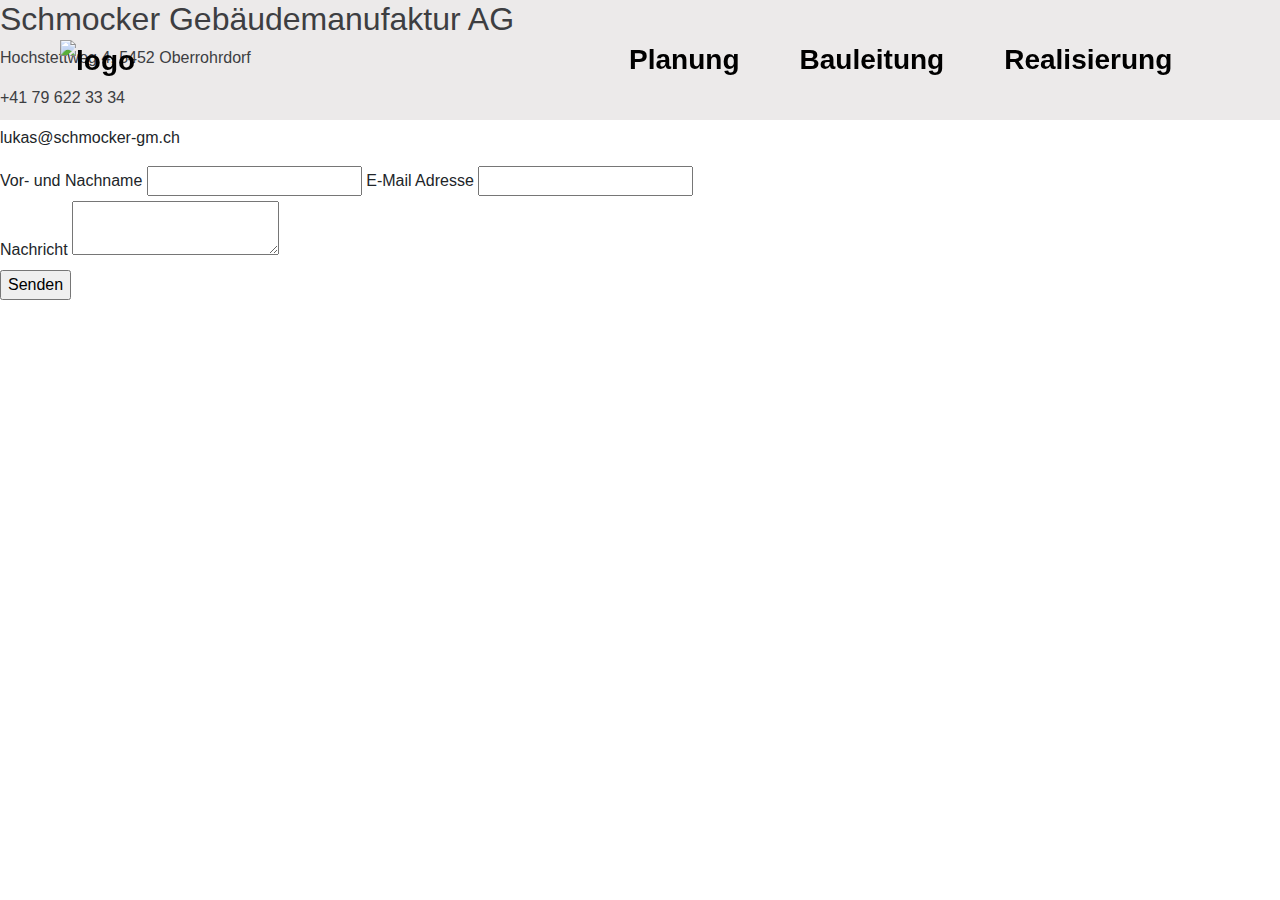
==== src/kontakt.html @ 1a9e1417 "commit" ====
<!DOCTYPE html>
<html lang="en">
    <head>
        <meta charset="UTF-8">
        <meta name="viewport" content="width=device-width, initial-scale=1.0">
        <meta http-equiv="X-UA-Compatible" content="ie=edge">
        <title>Kontakt</title>
        <link rel="shortcut icon" href="img/SGM_Logo-1024x390.png" type="image/png">
        <!-- Подключение CSS файла -->
        <link rel="stylesheet" href="https://stackpath.bootstrapcdn.com/bootstrap/4.3.1/css/bootstrap.min.css">
        <link rel="stylesheet" href="css/styles.css">
        <link rel="stylesheet" href="css/menu.css">
        <link rel="stylesheet" href="css/kontakt.css">
        <link rel="stylesheet" href="css/kontakt_footer.css">
    </head>
    <body>
        <div class="kontakt-page">
            <header>
                <ul class="menu">
                    <li class="header_logo">
                        <a href="index.html" class="menu_link">
                            <img src="img/SGM_Logo-1024x390.png" alt="logo">
                        </a>
                    </li>
                    <li class="menu_item"><a href="#require" class="menu_link">Planung</a></li>
                    <li class="menu_item"><a href="#require" class="menu_link">Bauleitung</a></li>
                    <li class="menu_item"><a href="#require" class="menu_link">Realisierung</a></li>
                    <li class="menu_item_kontakt"><a href="#require" class="menu_link button">Kontakt</a></li>
                </ul>
            </header>
            <div class="kontakt-container">
                <div class="kontakt-info">
                    <h2>Schmocker Gebäudemanufaktur AG</h2>
                    <p>Hochstettweg 4, 5452 Oberrohrdorf</p>
                    <p>+41 79 622 33 34</p>
                    <p>lukas@schmocker-gm.ch</p>
                </div>
                <form class="kontakt-form" action="/send_email" method="post">
                    <div class="input-row">
                        <label for="name" class="name-label">Vor- und Nachname</label>
                        <input type="text" id="name" name="name" class="name-input" required>
                        <label for="email" class="email-label">E-Mail Adresse </label>
                        <input type="email" id="email" name="email" class="email-input" required>
                    </div>
                    <div class="message">
                        <label for="message" class="message-label">Nachricht</label>
                        <textarea id="message" name="message" class="message-input" required></textarea>
                    </div>
                    <input type="submit" value="Senden" class="submit-button">
                </form>
                
            </div>
        
        </div>
        <footer class="footer">
            <div class="footer map"><iframe src="https://www.google.com/maps/embed?pb=!1m18!1m12!1m3!1d2699.309821801791!2d8.316268176691764!3d47.425401800472244!2m3!1f0!2f0!3f0!3m2!1i1024!2i768!4f13.1!3m3!1m2!1s0x479012ff657b1015%3A0x523d8c7b1aeb46ec!2sHochstettweg%204%2C%205452%20Oberrohrdorf!5e0!3m2!1sru!2sch!4v1710240733421!5m2!1sru!2sch" width="100%" height="450" style="border:0;" allowfullscreen="" loading="lazy" referrerpolicy="no-referrer-when-downgrade"></iframe></div>
            <div class="footer_info"></div>
        </footer>
    </body>
</html>
---- src/css/styles.css ----
* {
    font-family: 'Roboto', sans-serif;
}




/* .subheader .farbe {
    width: 100%; 
    height: 400px;
    align-items: center;
    margin-top: 0;
    background-color: rgba(165, 157, 157, 0.212);
}  */
---- src/css/menu.css ----
.header {
    /* position: fixed;   */
    top: 0;
    width: 100%; 
    height: 500px;
    z-index: 100;
}


.menu {
    position: fixed;  
    display: flex;
    align-items: center;
    font-style: normal;
    list-style-type: none;
    font-weight: bold;
    background-color: rgba(165, 157, 157, 0.212);
    top: 0;
    width: 100%; 
    height: 140px;
    z-index: 100;
}

.menu .menu_link .header {
    /* position: fixed;   */
    top: 0;
    width: 100%; 
    height: 500px;
    z-index: 100;
}


.menu {
    position: fixed;  
    display: flex;
    align-items: center;
    font-style: normal;
    list-style-type: none;
    font-weight: bold;
    background-color: rgba(165, 157, 157, 0.212);
    top: 0;
    width: 100%; 
    height: 120px;
    z-index: 100;
}

.menu .menu_link {
    color: #000000;
    font-size: 28px;
    margin: 0 40px 0 20px; /* Измените это свойство */
    list-style-type: none;
}

.menu .menu_item, .menu .menu_item_kontakt {
    display: inline-block;
   /*  margin-left: 20px; */
}

.menu .menu_item_kontakt {
    margin-left: 200px;
} 

.header_logo {
    margin: 0 450px 0 0; /* Добавьте это свойство */
}

.header_logo img {
    width: 300px;
    height: auto;
}

/* .header:hover .header_logo img {
    transform: scale(1);
}
 */
.button {
    display: inline-block;
    background-color: #2155a3a1; /* Цвет фона */
    color: white; /* Цвет текста */
    padding: 8px 16px;  /* Отступы внутри кнопки */
   /*  margin: 0 0 0 5px; */  /* Отступы вокруг кнопки */
    border: none; /* Убираем рамку */
    cursor: pointer; /* Делаем курсор в виде руки при наведении */
    width: auto; /* Ширина кнопки */
    text-align: center; /* Выравнивание текста по центру */
    /* transition-duration: 0.4s;  *//* Длительность эффекта наведения */
    text-decoration: none; /* Убираем подчеркивание текста */
    border-radius: 5px; /* Добавьте это свойство */
}

.button:hover {
    background-color: 2155a3a1; /* Цвет фона при наведении */
    color: white; /* Цвет текста при наведении */
}
    color: #000000;
    font-size: 28px;
    margin: 0 40px 0 20px; /* Измените это свойство */
    list-style-type: none;
}

/* .menu .menu_item, .menu .menu_item_kontakt {
    display: inline-block;
   /*  margin-left: 20px; */ */
}

.menu .menu_item_kontakt {
    margin-left: 200px;
} 

.header_logo {
    margin: 0 450px 0 0; /* Добавьте это свойство */
}

.header_logo img {
    width: 300px;
    height: auto;
}

/* .header:hover .header_logo img {
    transform: scale(1);
}
 */
.button {
    display: inline-block;
    background-color: #2155a3a1; /* Цвет фона */
    color: white; /* Цвет текста */
    padding: 8px 16px;  /* Отступы внутри кнопки */
   /*  margin: 0 0 0 5px; */  /* Отступы вокруг кнопки */
    border: none; /* Убираем рамку */
    cursor: pointer; /* Делаем курсор в виде руки при наведении */
    width: auto; /* Ширина кнопки */
    text-align: center; /* Выравнивание текста по центру */
    /* transition-duration: 0.4s;  *//* Длительность эффекта наведения */
    text-decoration: none; /* Убираем подчеркивание текста */
    border-radius: 5px; /* Добавьте это свойство */
}

.button:hover {
    background-color: 2155a3a1; /* Цвет фона при наведении */
    color: white; /* Цвет текста при наведении */
}
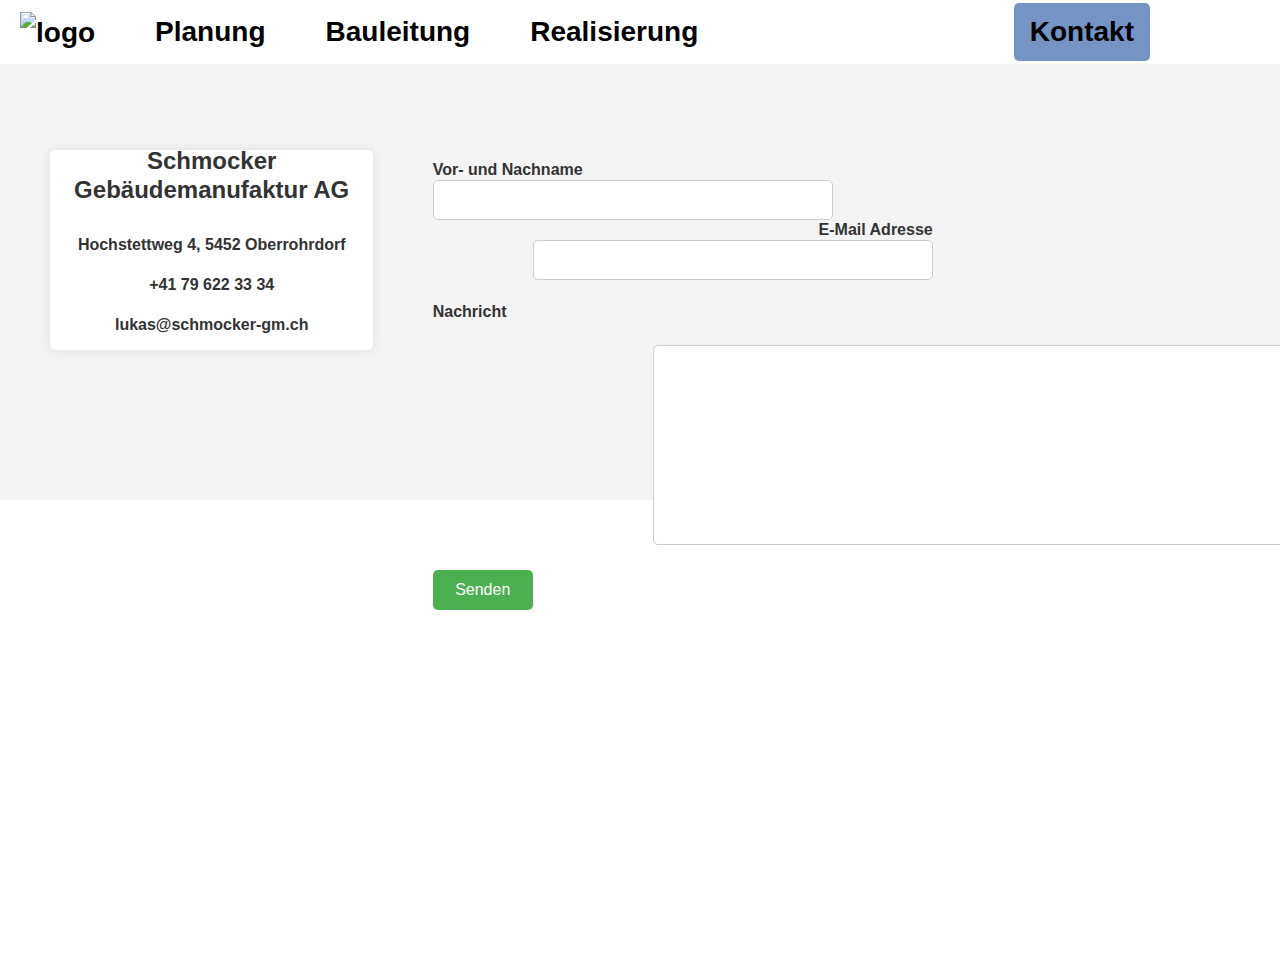
==== commit 8e6870bf: "adaptiv" ====
--- a/src/kontakt.html
+++ b/src/kontakt.html
@@ -1,60 +1,84 @@
 <!DOCTYPE html>
 <html lang="en">
-    <head>
-        <meta charset="UTF-8">
-        <meta name="viewport" content="width=device-width, initial-scale=1.0">
-        <meta http-equiv="X-UA-Compatible" content="ie=edge">
-        <title>Kontakt</title>
-        <link rel="shortcut icon" href="img/SGM_Logo-1024x390.png" type="image/png">
-        <!-- Подключение CSS файла -->
-        <link rel="stylesheet" href="https://stackpath.bootstrapcdn.com/bootstrap/4.3.1/css/bootstrap.min.css">
-        <link rel="stylesheet" href="css/styles.css">
-        <link rel="stylesheet" href="css/menu.css">
-        <link rel="stylesheet" href="css/kontakt.css">
-        <link rel="stylesheet" href="css/kontakt_footer.css">
-    </head>
-    <body>
+
+<head>
+    <meta charset="UTF-8">
+    <meta name="viewport" content="width=device-width, initial-scale=1.0">
+    <meta http-equiv="X-UA-Compatible" content="ie=edge">
+    <title>Kontakt</title>
+    <link rel="shortcut icon" href="img/SGM_Logo-1024x390.png" type="image/png">
+    <!-- Подключение CSS файла -->
+    <link rel="stylesheet" href="https://stackpath.bootstrapcdn.com/bootstrap/4.3.1/css/bootstrap.min.css">
+    <link rel="stylesheet" href="css/styles.css">
+    <link rel="stylesheet" href="css/menu.css">
+    <link rel="stylesheet" href="css/kontakt.css">
+    <link rel="stylesheet" href="css/kontakt_footer.css">
+    <link rel="stylesheet" href="css/media_kontakt.css"> 
+</head>
+
+<body>
+    <sectior class="kontakt-page-container">
         <div class="kontakt-page">
             <header>
                 <ul class="menu">
-                    <li class="header_logo">
-                        <a href="index.html" class="menu_link">
-                            <img src="img/SGM_Logo-1024x390.png" alt="logo">
-                        </a>
-                    </li>
+                    <li class="header_logo"><a href="index.html" class="menu_link"><img src="img/SGM_Logo-1024x390.png"
+                                alt="logo"></a></li>
                     <li class="menu_item"><a href="#require" class="menu_link">Planung</a></li>
                     <li class="menu_item"><a href="#require" class="menu_link">Bauleitung</a></li>
                     <li class="menu_item"><a href="#require" class="menu_link">Realisierung</a></li>
-                    <li class="menu_item_kontakt"><a href="#require" class="menu_link button">Kontakt</a></li>
+                    <li class="menu_item_kontakt"><a href="kontakt.html" class="menu_link button">Kontakt</a></li>
+                    <div class="hamburger">
+                        <span></span>
+                        <span></span>
+                        <span></span>
+                    </div>
                 </ul>
             </header>
-            <div class="kontakt-container">
-                <div class="kontakt-info">
-                    <h2>Schmocker Gebäudemanufaktur AG</h2>
-                    <p>Hochstettweg 4, 5452 Oberrohrdorf</p>
-                    <p>+41 79 622 33 34</p>
-                    <p>lukas@schmocker-gm.ch</p>
-                </div>
-                <form class="kontakt-form" action="/send_email" method="post">
-                    <div class="input-row">
+        </div>
+    </sectior>
+    <div class="allpagekontakt">
+        <container class="kontaktinfo">
+            <div class="kontakt-info">
+                <h2>Schmocker Gebäudemanufaktur AG</h2>
+                <p>Hochstettweg 4, 5452 Oberrohrdorf</p>
+                <p>+41 79 622 33 34</p>
+                <p>lukas@schmocker-gm.ch</p>
+            </div>
+        </container>
+        <container class="kontaktform>
+        <!-- <container class="kontaktformall"></container> -->
+            <form class="kontakt-form" action="/send_email" method="post">
+                <div class="input-row">
+                    <div class="name">
                         <label for="name" class="name-label">Vor- und Nachname</label>
                         <input type="text" id="name" name="name" class="name-input" required>
+                    </div>
+                    <div class="email">
                         <label for="email" class="email-label">E-Mail Adresse </label>
                         <input type="email" id="email" name="email" class="email-input" required>
                     </div>
-                    <div class="message">
-                        <label for="message" class="message-label">Nachricht</label>
-                        <textarea id="message" name="message" class="message-input" required></textarea>
-                    </div>
+                </div>
+                <div class="message">
+                    <label for="message" class="message-label">Nachricht</label>
+                    <textarea id="message" name="message" class="message-input" required></textarea>
+                </div>
+                <div class="button-section">
                     <input type="submit" value="Senden" class="submit-button">
-                </form>
-                
-            </div>
-        
+                </div>
+            </form>
         </div>
-        <footer class="footer">
-            <div class="footer map"><iframe src="https://www.google.com/maps/embed?pb=!1m18!1m12!1m3!1d2699.309821801791!2d8.316268176691764!3d47.425401800472244!2m3!1f0!2f0!3f0!3m2!1i1024!2i768!4f13.1!3m3!1m2!1s0x479012ff657b1015%3A0x523d8c7b1aeb46ec!2sHochstettweg%204%2C%205452%20Oberrohrdorf!5e0!3m2!1sru!2sch!4v1710240733421!5m2!1sru!2sch" width="100%" height="450" style="border:0;" allowfullscreen="" loading="lazy" referrerpolicy="no-referrer-when-downgrade"></iframe></div>
-            <div class="footer_info"></div>
-        </footer>
-    </body>
+        </container>
+
+    </div>
+    <footer class="footer">
+        <div class="footer map"><iframe
+                src="https://www.google.com/maps/embed?pb=!1m18!1m12!1m3!1d2699.309821801791!2d8.316268176691764!3d47.425401800472244!2m3!1f0!2f0!3f0!3m2!1i1024!2i768!4f13.1!3m3!1m2!1s0x479012ff657b1015%3A0x523d8c7b1aeb46ec!2sHochstettweg%204%2C%205452%20Oberrohrdorf!5e0!3m2!1sru!2sch!4v1710240733421!5m2!1sru!2sch"
+                width="100%" height="450" style="border:0;" allowfullscreen="" loading="lazy"
+                referrerpolicy="no-referrer-when-downgrade"></iframe></div>
+        <div class="footer_info"></div>
+    </footer>
+    <script src="JS/menu.js"></script>
+
+</body>
+
 </html>--- a/src/css/styles.css
+++ b/src/css/styles.css
@@ -1,8 +1,6 @@
 * {
     font-family: 'Roboto', sans-serif;
 }
-
-
 
 
 /* .subheader .farbe {
--- a/src/css/menu.css
+++ b/src/css/menu.css
@@ -1,46 +1,49 @@
-.header {
+/* /* .header {
     /* position: fixed;   */
-    top: 0;
-    width: 100%; 
-    height: 500px;
+/*         top: 0;
+    } // Add this closing curly brace
+    width: auto; 
+    height: 120px;
     z-index: 100;
-}
+ */
+ */
 
-
-.menu {
+/* .menu {
     position: fixed;  
     display: flex;
     align-items: center;
     font-style: normal;
     list-style-type: none;
     font-weight: bold;
-    background-color: rgba(165, 157, 157, 0.212);
+    background-color: rgba(165, 157, 157, 1);
     top: 0;
     width: 100%; 
     height: 140px;
     z-index: 100;
-}
+} */
 
-.menu .menu_link .header {
+.menu .menu_link {
     /* position: fixed;   */
     top: 0;
-    width: 100%; 
-    height: 500px;
+    width: 100vh; 
+    height: 120px;
     z-index: 100;
 }
 
 
-.menu {
+ul.menu {
     position: fixed;  
     display: flex;
     align-items: center;
     font-style: normal;
     list-style-type: none;
     font-weight: bold;
-    background-color: rgba(165, 157, 157, 0.212);
+    padding: 0;
+    margin-top 0;
+    background-color: rgb(255, 255, 255);
     top: 0;
     width: 100%; 
-    height: 120px;
+   /*  height: 120px; */
     z-index: 100;
 }
 
@@ -57,11 +60,12 @@
 }
 
 .menu .menu_item_kontakt {
-    margin-left: 200px;
+    margin-left: 50px;
+    margin-right: 90px; 
 } 
 
-.header_logo {
-    margin: 0 450px 0 0; /* Добавьте это свойство */
+li.header_logo {
+    margin: 0 450px 0 50px; /* Добавьте это свойство */
 }
 
 .header_logo img {
@@ -91,29 +95,25 @@
 .button:hover {
     background-color: 2155a3a1; /* Цвет фона при наведении */
     color: white; /* Цвет текста при наведении */
-}
-    color: #000000;
-    font-size: 28px;
-    margin: 0 40px 0 20px; /* Измените это свойство */
     list-style-type: none;
 }
+    
 
-/* .menu .menu_item, .menu .menu_item_kontakt {
-    display: inline-block;
-   /*  margin-left: 20px; */ */
-}
+
+
 
 .menu .menu_item_kontakt {
-    margin-left: 200px;
+    margin-left: auto;  
+    margin-right: 90px;
 } 
 
 .header_logo {
-    margin: 0 450px 0 0; /* Добавьте это свойство */
+    margin: 0 450px 10px 50px; /* Добавьте это свойство */
 }
 
 .header_logo img {
-    width: 300px;
-    height: auto;
+    width: auto;
+    height: 120px;
 }
 
 /* .header:hover .header_logo img {
--- a/src/css/kontakt.css
+++ b/src/css/kontakt.css
@@ -0,0 +1,200 @@
+.allpagekontakt {
+    display: flex;
+   /*  flex-direction: column; */
+   /*  align-items: center;
+    justify-content: center;
+    width: 100%;
+    height: 100%; */
+    background-color: #f4f4f4;
+}
+
+div.kontakt-info {
+    display: flex; 
+    margin: 150px 0 200px 50px;
+    justify-content: center; 
+    align-items: center;
+    width: 100%;
+    height: 200px;
+    background-color: #ffffff;
+    font-size: 16px;
+    font-weight: bold;
+    color: #333;
+}
+div.kontakt-form {
+    height: 100px;
+    width: 100%;
+}
+
+.name-label, .email-label, .message-label {
+    font-size: 16px;
+    font-weight: bold;
+    color: #333;
+}
+
+.name {
+    display: flex;
+    align-items: center;
+}
+
+.name-label, .name-input {
+    margin-right: 10px;
+}
+
+
+.email {
+    display: flex;
+    align-items: center;
+}
+
+.email-label, .email-input {
+    margin-right: 10px;
+}
+
+
+
+
+
+/* .kontakt-page {
+    display: flex;
+    height: 100%;
+    background-color: #f4f4f4;
+}
+ */
+.kontakt-info {
+    /* display: flex; */
+    margin: 10px 0 200px 50px; 
+    width: 330px;
+    height: 230px; 
+    padding: 20px;
+    background-color: #fff;
+    box-shadow: 0 0 10px rgba(0, 0, 0, 0.1);
+    border-radius: 5px;
+    flex-direction: column;
+    align-items: center;
+    justify-content: center;
+
+}
+
+
+h2 {
+    font-size: 24px;
+    font-weight: bold;
+    color: #333;
+    padding:  0 0 20px 0;
+    align-items: center;
+    text-align: center;
+
+}
+
+div.kontaktformall {
+    display: flex;
+    margin: 20px 20px 300px 100px;
+    flex-direction: column;
+    align-items: center;
+    justify-content: center;
+    width: 60%;
+    height: 10000px;
+    background-color: #f4f4f4;
+    font-size: 16px;
+    font-weight: bold;
+    color: #333;
+    padding: 5px;
+    box-shadow: 0 0 10px rgba(0, 0, 0, 0.1);
+    border-radius: 5px;
+}
+
+.kontakt-form {
+    margin: 150px 0 20px 100px;
+   /*  flex-wrap: wrap; */
+    height: 100px;
+    width: 60%;
+    flex-direction: column;
+
+/* .kontakt-form {
+    margin: 150px 0 300px 100px;
+   /*  flex-wrap: wrap; */
+    height: 350px;
+    width: 60%;
+    flex-direction: column;
+}
+
+.kontakt-form .input-row {
+    height: 40px;
+    width: 100%;
+}
+
+.input-row .name-label {
+    width: 200px;
+    height: 10px; 
+    margin: 5px 5px 0 0;
+}
+
+.input-row .name-label, .input-row .email-label, .input-row {
+    display: flex;
+    align-items: center;
+}
+
+.input-row .email-label {
+    width: 150px;
+    height: 10px; 
+    margin-left: 50px;
+    margin: 5px 5px 0 50px;
+}
+
+
+
+.input-row .name-input, .input-row .email-input {
+    width: 400px;
+    height: 40px;
+    padding: 0 10px;
+    margin: 5px 5px 0 0px;
+    border: 1px solid #ccc;
+    border-radius: 5px;
+}
+
+
+
+
+
+.message {
+    display: flex;
+    width: 1220px;
+    height: 270px;
+
+}
+.message-label {
+    width: 75px;
+    height: 40px; 
+    margin: 130px 38px 0 0;
+}
+
+.message-input {
+    width: 1300px;
+    height: 200px;
+    margin: 40px 5px 20px 90px;
+    border: 1px solid #ccc;
+    border-radius: 5px;
+    overflow: auto;
+}
+
+
+
+
+
+.submit-button {
+    
+    width: 100px;
+    height: 40px;
+    margin: 10px auto  10px 680px; 
+    background-color: #4CAF50;
+    color: white;
+    border: none;
+    border-radius: 5px;
+    cursor: pointer;
+  /*   right: -50% */
+} 
+
+.footer {
+    height: 100px;
+    width: ;
+}--- a/src/css/media_kontakt.css
+++ b/src/css/media_kontakt.css
@@ -0,0 +1,354 @@
+@media (max-width: 1900px) {
+   .input-row {
+        display: flex; 
+        align-items: center;
+        justify-content: space-between;
+        width: 1000px; */
+       /*  margin: 0px; */
+               
+    }
+    .allpagekontakt {
+        /* display: flex; */
+        width: 100%;
+        height: 500px; 
+    }
+    .name, .email, .message {
+        
+        display: flex;
+        align-items: center;
+        flex-direction: column;
+    }
+
+    .message .message-input {
+        margin: 5px 220px;
+        /* position: relative; */
+       /*  width: 100%; */
+       
+        
+    }
+    .name {
+        margin-right: 100px; */
+        justify-content: space-between;
+        align-items: flex-start; */
+    }
+    .email {
+        display: flex;
+        margin-left: 100px;
+      /*   justify-content: space-between; */
+       align-items: flex-end; 
+    }
+
+    .name-input {
+        align-items: flex-start;
+    }
+    .email-input, .email-label {
+        align-items: flex-end;
+    }   
+    .email-label {
+         justify-content: flex-end;
+}
+    .kontakt-form {
+        display: flex;
+        width: 1000px;
+        /* justify-content: center;
+        align-items: center; */
+       /*  margin: 0 10px; */
+       
+    }
+    .message {
+        height: 200px;
+        width: 1000px;
+        display: flex;
+        justify-content: center;
+        align-items: center;
+
+    }
+    .message-input {
+        margin: 0 ;
+       /*  position: relative; */
+        
+        width: 1000px;
+        height: 200px;
+        align-items: center;
+        
+    }
+    .message-label {
+        margin: 20px 0 0 0;
+        align-items: center;
+    }
+    .button-section {
+        display: flex;
+        justify-content: center;
+        align-items: center;
+        margin-top: 20px;
+    }
+    .submit-button{
+        display: flex;
+        justify-content: center;
+        align-items: center;
+        margin: 0;
+        
+        
+        flex-direction: row;
+    }
+}
+
+@media (max-width: 1630px) {
+    .kontakt-form, .input-row, .message{
+        display: flex; 
+        flex-direction: column;
+        align-items: flex-start;
+        width: 100%;
+        height: 100%;
+        margin-top: 80px;
+    }
+
+    .name, .email .message {    
+        display: flex;
+        flex-direction: column; 
+        align-items: flex-start;
+             
+    }
+
+    
+    /* .input-row .name {
+        margin-right: 0;
+    }
+
+    .name, .email, .message {
+        display: flex;
+        margin-left: 0;
+        align-items: flex-start; 
+    }
+
+    .name-input {
+        align-self: flex-start;
+    }
+
+    .email-input, .email-label {
+        align-self: flex-start;
+    }   
+
+   
+    .name-label, .email-label, .message-label {
+        justify-content: flex-start;
+        align-self: flex-start
+    }
+
+    .message .message-input {
+        margin: 0;
+        align-self: flex-start;
+    }
+
+    .message {
+        margin: 30px 0 0 0;
+        align-self: flex-start;
+    }
+    
+    .label .email-label {
+        margin: 0 0 0 5px;
+        text-align: left;
+    }
+    .message-label {
+        margin: 40px 0 0 5px;
+        text-align: left;
+    } */
+    
+    
+    
+    
+   
+   
+   
+   
+   
+   
+   
+   
+   
+   
+   
+    .header_logo img  {
+        height: 30px;
+        width: auto;
+}
+    li.header_logo {
+        margin: 10px 0 ; 
+ 
+    }
+    .hamburger {
+        display: none; 
+    }
+}
+@media (max-width: 1200px) {
+    .input-row {
+        display: flex; 
+        align-items: center;
+        flex-direction: column;
+        
+       
+    }
+   
+   
+   
+   
+   
+   
+    .header_logo img  {
+        height: 50px;
+        width: auto;
+    }
+
+    
+    ul.menu {
+        height: 55px;
+        padding: 0px ;
+        margin-top: 0;
+    }
+
+    
+    .menu .menu_link {
+        color: #000000;
+        font-size: 16px;
+        margin: 0 40px 0 20px; /* Измените это свойство */
+        list-style-type: none;
+    }
+}
+ 
+
+/*    .container  section .carousel {
+        display: flex;
+        justify-content: center;
+    } */
+
+
+
+    @media (max-width: 992px) {
+    
+
+    @media (max-width: 767px) {
+        .header_logo img  {
+                height: 30px;
+                width: auto;
+        }
+    
+        ul.menu {
+            height: 10px;
+            padding: 20px 15px;
+            
+        }
+        .menu .menu_link {
+            color: #000000;
+            font-size: 10px;
+            list-style-type: none;
+            color: #000000;
+            margin: 0 20px 0 10px; /* Измените это свойство */
+            list-style-type: none;
+        }
+        section .carousel {
+            display: flex;
+            justify-content: center;
+        }
+    
+        .prev, .next, .carousel-caption {
+            display: none;
+        }
+    
+        .carousel-item img, .carousel-item.active img {
+            width: 100%;
+            height: 100%;
+            object-fit: cover; /* Это свойство гарантирует, что изображения будут масштабироваться так, чтобы заполнить область карусели, сохраняя при этом свои пропорции */
+        }
+    }
+        
+    
+    @media (max-width: 576px) {
+    ul.menu { 
+            position: fixed;
+            flex-direction: column;
+            justify-content: center;
+            align-items: center;
+            text-align: center;
+            top: 0;
+            left: -100%;   
+            width: 60%;
+            height: 100vh;
+            padding: 20px 15px;
+            background-color: rgba(0, 0, 0, .8);
+            transition: 0.6s all; 
+            margin-top: 0;
+        }
+    
+    ul.menu_active {
+            left: 0;
+        }  
+    
+    .menu .hamburger {
+        display: block;
+        position: fixed;
+        top: 20px;
+        right: 10px;
+        transform: translateY(-50%);
+        cursor: pointer;
+        z-index: 1000;
+        width: 20px;
+        height: 20px;
+       /*  margin-top: 10px; */
+    }
+    
+    .hamburger span {
+        display: block;
+        width: 100%;
+        height: 2px;
+        background-color: #000000;
+        margin-bottom: 2px;
+        transition: 0.5s all; 
+    }
+    
+    .hamburger_active span {
+        margin-bottom: -2px;
+    }
+    
+    .hamburger_active span:nth-child(1) {
+        transform: translateY(2px) rotate(-45deg);
+    }
+    
+    .hamburger_active span:nth-child(2) {
+        display: none;
+    }
+    
+    .hamburger_active span:nth-child(3) {
+        transform: translateY(2px) rotate(45deg);
+    }
+    
+    
+    .header_logo img {
+        height: 60px;
+        width: auto;
+        margin-top: 0;
+    }
+    
+    .menu .menu_item, .menu .menu_item_kontakt, .menu .menu_link {
+        color: #ffffff;
+        font-size: 16px;
+        margin: 20px 0;
+    }
+    section .carousel {
+        display: flex;
+        justify-content: center;
+    }
+    
+    .prev, .next, .carousel-caption {
+        display: none;
+    }
+    
+    .carousel-item img, .carousel-item.active img {
+        width: 100%;
+        height: 100%;
+        object-fit: cover; /* Это свойство гарантирует, что изображения будут масштабироваться так, чтобы заполнить область карусели, сохраняя при этом свои пропорции */
+    }
+    div .my-flex-block-text {
+        font-size: 8px;
+    }
+    } 
+    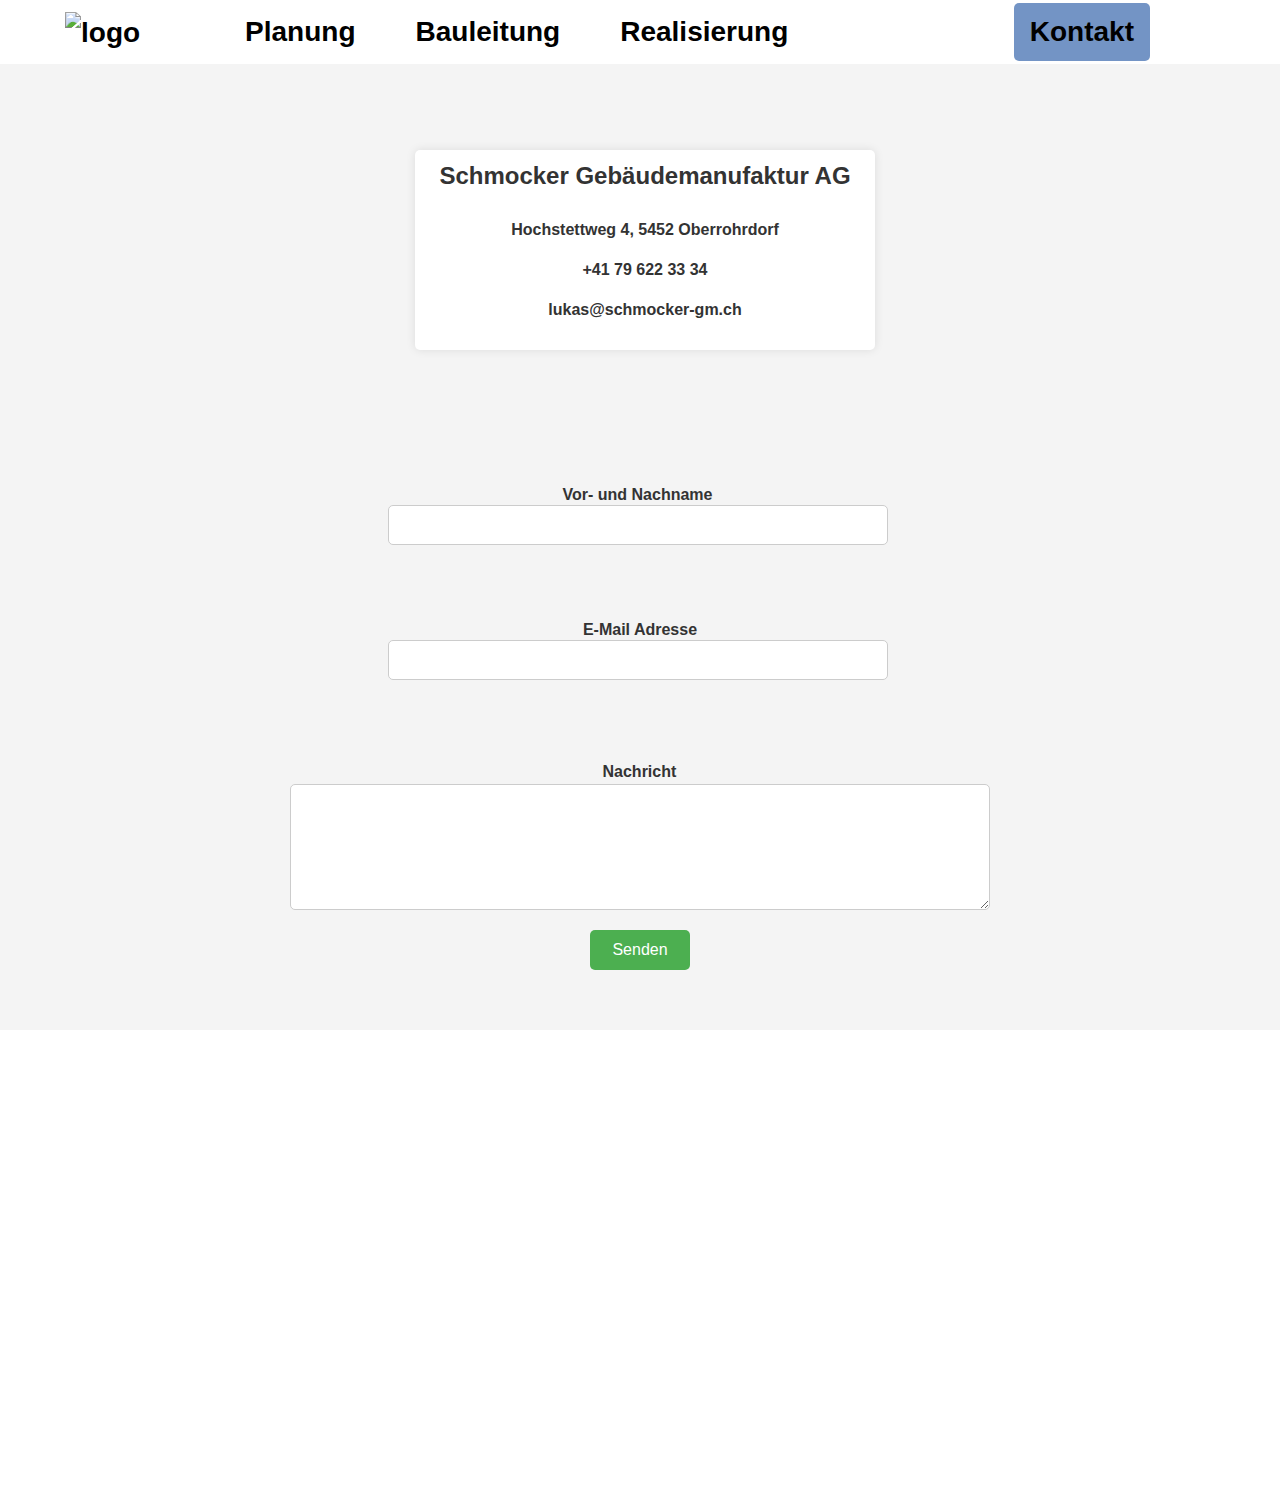
==== commit b687d58e: "It's all customized. It's a messy layout" ====
--- a/src/kontakt.html
+++ b/src/kontakt.html
@@ -37,16 +37,16 @@
         </div>
     </sectior>
     <div class="allpagekontakt">
-        <container class="kontaktinfo">
+        <div class="kontaktinfo">
             <div class="kontakt-info">
                 <h2>Schmocker Gebäudemanufaktur AG</h2>
                 <p>Hochstettweg 4, 5452 Oberrohrdorf</p>
                 <p>+41 79 622 33 34</p>
                 <p>lukas@schmocker-gm.ch</p>
             </div>
-        </container>
-        <container class="kontaktform>
-        <!-- <container class="kontaktformall"></container> -->
+        </div>
+    
+        <div class="kontaktformall">
             <form class="kontakt-form" action="/send_email" method="post">
                 <div class="input-row">
                     <div class="name">
@@ -65,18 +65,16 @@
                 <div class="button-section">
                     <input type="submit" value="Senden" class="submit-button">
                 </div>
-            </form>
-        </div>
-        </container>
-
+            </form>    
+        </div>    
     </div>
-    <footer class="footer">
-        <div class="footer map"><iframe
-                src="https://www.google.com/maps/embed?pb=!1m18!1m12!1m3!1d2699.309821801791!2d8.316268176691764!3d47.425401800472244!2m3!1f0!2f0!3f0!3m2!1i1024!2i768!4f13.1!3m3!1m2!1s0x479012ff657b1015%3A0x523d8c7b1aeb46ec!2sHochstettweg%204%2C%205452%20Oberrohrdorf!5e0!3m2!1sru!2sch!4v1710240733421!5m2!1sru!2sch"
+    
+    <div class="footer">
+        <div class="footer map"><iframe src="https://www.google.com/maps/embed?pb=!1m18!1m12!1m3!1d2699.309821801791!2d8.316268176691764!3d47.425401800472244!2m3!1f0!2f0!3f0!3m2!1i1024!2i768!4f13.1!3m3!1m2!1s0x479012ff657b1015%3A0x523d8c7b1aeb46ec!2sHochstettweg%204%2C%205452%20Oberrohrdorf!5e0!3m2!1sru!2sch!4v1710240733421!5m2!1sru!2sch"
                 width="100%" height="450" style="border:0;" allowfullscreen="" loading="lazy"
                 referrerpolicy="no-referrer-when-downgrade"></iframe></div>
         <div class="footer_info"></div>
-    </footer>
+    </div>
     <script src="JS/menu.js"></script>
 
 </body>
--- a/src/css/kontakt.css
+++ b/src/css/kontakt.css
@@ -1,20 +1,45 @@
 .allpagekontakt {
     display: flex;
-   /*  flex-direction: column; */
-   /*  align-items: center;
-    justify-content: center;
+    background-color: #f4f4f4;
+    height: 600px ;
     width: 100%;
-    height: 100%; */
-    background-color: #f4f4f4;
+}
+
+
+
+
+div.kontaktformall {
+    display: flex;
+    margin: 200px 20px 300px 600px;
+    flex-direction: column;
+    align-items: center;
+    justify-content: center;
+    width: 400px;
+    height: 300px;
+    /* background-color: #f4f4f4; */
+    font-size: 16px;
+    font-weight: bold;
+    /* color: #333; */
+    padding: 5px;
+    box-shadow: 0;
+    border-radius: 5px;
+}
+    
+div .kontaktinfo {
+    display:flex;
+    flex-direction: column;
+    align-items: flex-end;
+    justify-content: center;
+    
 }
 
 div.kontakt-info {
     display: flex; 
-    margin: 150px 0 200px 50px;
+    margin: 170px 0 0 50px;
     justify-content: center; 
     align-items: center;
-    width: 100%;
-    height: 200px;
+    width: 450px;
+    height: 250px;
     background-color: #ffffff;
     font-size: 16px;
     font-weight: bold;
@@ -86,29 +111,10 @@
 
 }
 
-div.kontaktformall {
-    display: flex;
-    margin: 20px 20px 300px 100px;
-    flex-direction: column;
-    align-items: center;
-    justify-content: center;
-    width: 60%;
-    height: 10000px;
-    background-color: #f4f4f4;
-    font-size: 16px;
-    font-weight: bold;
-    color: #333;
-    padding: 5px;
-    box-shadow: 0 0 10px rgba(0, 0, 0, 0.1);
-    border-radius: 5px;
-}
-
-.kontakt-form {
-    margin: 150px 0 20px 100px;
-   /*  flex-wrap: wrap; */
-    height: 100px;
-    width: 60%;
-    flex-direction: column;
+
+
+
+    
 
 /* .kontakt-form {
     margin: 150px 0 300px 100px;
@@ -116,7 +122,7 @@
     height: 350px;
     width: 60%;
     flex-direction: column;
-}
+
 
 .kontakt-form .input-row {
     height: 40px;
@@ -177,7 +183,13 @@
     overflow: auto;
 }
 
-
+div .button-section {
+    display: flex;
+    justify-content: center;
+    align-items: center;
+    
+    margin-left: 200px;
+    }
 
 
 
@@ -185,7 +197,7 @@
     
     width: 100px;
     height: 40px;
-    margin: 10px auto  10px 680px; 
+    margin: 10px 0; 
     background-color: #4CAF50;
     color: white;
     border: none;
@@ -196,5 +208,5 @@
 
 .footer {
     height: 100px;
-    width: ;
+   
 }--- a/src/css/media_kontakt.css
+++ b/src/css/media_kontakt.css
@@ -1,106 +1,183 @@
-@media (max-width: 1900px) {
-   .input-row {
-        display: flex; 
-        align-items: center;
-        justify-content: space-between;
-        width: 1000px; */
-       /*  margin: 0px; */
-               
-    }
-    .allpagekontakt {
-        /* display: flex; */
+ @media (max-width: 2010px) {
+    div .button-section {
+        margin-left: 0;
+    }
+} 
+
+@media (max-width: 1844px) {
+    
+
+    .input-row .name-input, .input-row .email-input {
+        width: 250px;
+    }
+
+
+    .message-input {
+        width: 715px;
+    }
+
+    div .kontakt-info {
+        margin: 0 0 0 10px;
+    } 
+}
+
+@media (max-width: 1715px) {
+
+    div .kontakt-info {
+        margin-top: 100px
+    }
+
+    .div .kontaktformall {
+        width: 170px;
+        
+    }
+
+    /* .input-row .name-input, .input-row .email-input {
+        width: 350px;
+    }
+
+
+    .message-input {
+        width: 915px;
+    }
+} */
+
+}
+
+@media (max-width: 1629px) {
+
+    div .input-row {
+        margin-top: 50px;
+    }
+    div.allpagekontakt {
         width: 100%;
-        height: 500px; 
-    }
-    .name, .email, .message {
-        
-        display: flex;
-        align-items: center;
-        flex-direction: column;
-    }
-
-    .message .message-input {
-        margin: 5px 220px;
-        /* position: relative; */
-       /*  width: 100%; */
-       
-        
-    }
-    .name {
-        margin-right: 100px; */
-        justify-content: space-between;
-        align-items: flex-start; */
-    }
-    .email {
-        display: flex;
-        margin-left: 100px;
-      /*   justify-content: space-between; */
-       align-items: flex-end; 
-    }
-
-    .name-input {
-        align-items: flex-start;
-    }
-    .email-input, .email-label {
-        align-items: flex-end;
-    }   
-    .email-label {
-         justify-content: flex-end;
-}
-    .kontakt-form {
-        display: flex;
-        width: 1000px;
-        /* justify-content: center;
-        align-items: center; */
-       /*  margin: 0 10px; */
-       
-    }
-    .message {
-        height: 200px;
-        width: 1000px;
-        display: flex;
-        justify-content: center;
-        align-items: center;
-
-    }
-    .message-input {
-        margin: 0 ;
-       /*  position: relative; */
-        
-        width: 1000px;
-        height: 200px;
-        align-items: center;
-        
-    }
-    .message-label {
-        margin: 20px 0 0 0;
-        align-items: center;
-    }
-    .button-section {
-        display: flex;
-        justify-content: center;
-        align-items: center;
-        margin-top: 20px;
-    }
-    .submit-button{
-        display: flex;
-        justify-content: center;
-        align-items: center;
-        margin: 0;
-        
-        
-        flex-direction: row;
-    }
-}
-
-@media (max-width: 1630px) {
+        height: 1030px;
+        align-items: center;
+        display: flex;
+        flex-direction: column;
+        justify-content: flex-start;
+    }
+
+
+        div.kontaktinfo {
+            display: flex;
+            flex-direction: column;
+            align-items: center;
+            margin-top: 150px;
+           
+          
+
+   }
+
+        div.kontakt-info {
+            width: 460px;
+            height: 200px ;
+            
+        }
+    div.kontaktformall {
+        margin: 100px;
+        display: flex;
+        justify-content: flex-start;
+        align-items: center;
+        flex-direction: column;
+
+    }
+
+
+
+
+        
+      
+        
+
+
+
+
+
+
+    div.message {
+
+    width: 100px;
+    height: 200px;
+    align-items: center;
+    margin: 0;
+    justify-content: flex-start;
+
+    
+}  
+    div .email {
+    display: flex;
+    align-items: center;
+    justify-content: center;
+    margin: 0;
+}
+.input-row .email-label, .input-row .name-label {
+    width: 500px;
+    justify-content: center;
+}
+
+
+div.name {
+    width: 700px;
+    display: flex;
+    flex-direction: column;
+    align-items: center;
+    justify-content: center;
+    margin-top: 30px;
+    
+   
+}
+
+ div.email {
+    width: 700px;
+    display: flex;
+    flex-direction: column;
+    align-items: center;
+    justify-content: center;
+    margin-top: 30px;
+    
+   
+}
+
+div.message{
+    width: 700px;
+    display: flex;
+    flex-direction: column;
+    align-items: center;
+    justify-content: center;
+    margin-top: 30px;
+    
+   
+}
+.input-row .email-input, .input-row .name-input {
+    width: 500px;
+    justify-content: center;
+}
+
+
+
+
+
+    
+    
+    li.header_logo {
+        margin: 10px 45px;
+    }
+
+    .header_logo {
+        margin: 20px 0 
+    }
+    .kontaktformall .kontaktform {
+       width: 500px;
+       margin: 0;
+    }
+  
     .kontakt-form, .input-row, .message{
         display: flex; 
         flex-direction: column;
-        align-items: flex-start;
-        width: 100%;
-        height: 100%;
-        margin-top: 80px;
+        width: 500px;
+        margin-top: 0px;
+        align-items: center;
     }
 
     .name, .email .message {    
@@ -109,87 +186,124 @@
         align-items: flex-start;
              
     }
-
-    
-    /* .input-row .name {
-        margin-right: 0;
-    }
-
+    .name {
+        display: flex;
+        flex-direction: column;
+        align-items: flex-start;
+    }
+    .email {
+        display: flex;
+        flex-direction: column;
+        align-items: flex-start;
+        margin-left: 0;
+    }
+    .input-row .email-label {
+        display: flex;
+        justify-content: center;
+        
+        flex-wrap: nowrap;
+        margin: 50px 0 0 0;
+
+        
+    }
     .name, .email, .message {
-        display: flex;
+        
+        display: flex;
+      
+        flex-direction: column;
+    }
+
+    .message .message-input {
+        margin:  0;
+        /* position: relative; */
+        width: 100%; */
+        display: flex: ;
+        flex-direction: column;
+        align-items: center;
+        justify-content: center;
+       
+        
+    }
+
+    .message-label {
+        height: 25px;
+        margin: 50px 0 0 0 ;
+    }
+
+    .message {
+        display: flex; 
+        margin-top: 80px;
+
+    }
+
+    .kontakt-form {
+        display: flex;
+        justify-content: flex-start;
+        align-items: center;
         margin-left: 0;
-        align-items: flex-start; 
-    }
-
-    .name-input {
-        align-self: flex-start;
-    }
-
-    .email-input, .email-label {
-        align-self: flex-start;
-    }   
-
-   
-    .name-label, .email-label, .message-label {
-        justify-content: flex-start;
-        align-self: flex-start
-    }
-
-    .message .message-input {
-        margin: 0;
-        align-self: flex-start;
-    }
-
-    .message {
-        margin: 30px 0 0 0;
-        align-self: flex-start;
-    }
-    
-    .label .email-label {
-        margin: 0 0 0 5px;
-        text-align: left;
-    }
-    .message-label {
-        margin: 40px 0 0 5px;
-        text-align: left;
-    } */
-    
-    
-    
-    
-   
-   
-   
-   
-   
-   
-   
-   
-   
-   
-   
-    .header_logo img  {
-        height: 30px;
-        width: auto;
-}
-    li.header_logo {
-        margin: 10px 0 ; 
- 
-    }
+    }
+    div.kontaktinfo {
+        height:200px;
+    }
+
+  div .button-section {
+    margin-left: 0;
+  }
+    
     .hamburger {
         display: none; 
     }
-}
-@media (max-width: 1200px) {
+    .button-section{
+        display: flex;
+        justify-content: center;
+        align-items: center;
+        margin: 0;
+    }
+
+    .submit-button {
+       
+        margin: 20px 0;
+    }
+
+}
+
+
+
+
+@media (max-width: 1353px) {
+    div .kontaktinfo {
+      margin-top: 30px;
+}
+
+    div .kontaktinfo {
+        margin-top: 100px;;
+        
+    }
+
+
+}
+
+@media (max-width: 1230px) {
     .input-row {
         display: flex; 
-        align-items: center;
         flex-direction: column;
         
        
     }
-   
-   
+    
+
+    div.message {
+       
+        width: 570px;
+        height: 200px;
+       
+        
+    }
+   
+    .allpagekontakt {
+       
+        height: 580px;
+    }
    
    
    
@@ -220,13 +334,40 @@
         display: flex;
         justify-content: center;
     } */
-
-
-
-    @media (max-width: 992px) {
-    
-
-    @media (max-width: 767px) {
+@media (max-width: 1091px) {
+    
+}
+
+
+@media (max-width: 992px) {
+
+    li.header_logo {
+        margin: 0 50px 0 50px;
+    } 
+
+    .allpagekontakt {
+        display: flex;
+        flex-direction: column;
+        align-items: center;
+        justify-content: center;
+        height: 700px;
+        
+    }
+}
+   
+
+
+
+
+@media (max-width: 860px) {
+        li.header_logo {
+             margin: 0 15px ;
+    } 
+}
+
+
+
+@media (max-width: 767px) {
         .header_logo img  {
                 height: 30px;
                 width: auto;
@@ -258,6 +399,19 @@
             width: 100%;
             height: 100%;
             object-fit: cover; /* Это свойство гарантирует, что изображения будут масштабироваться так, чтобы заполнить область карусели, сохраняя при этом свои пропорции */
+        }
+
+        div .message {
+            width: 500px
+        }
+
+        .input-row .name-input, .input-row .email-input {
+            width: 300px;
+           
+        }
+        div .message {
+            width: 300px;
+        
         }
     }
         
@@ -350,5 +504,19 @@
     div .my-flex-block-text {
         font-size: 8px;
     }
-    } 
+    div .kontakt-info {
+        width: 300px;
+        margin-top: 0;
+        
+    }
+    h2 {
+        font-size: 16px;
+    }
+
+    p {
+        font-size: 12px;
+    }
+
+    
+} 
     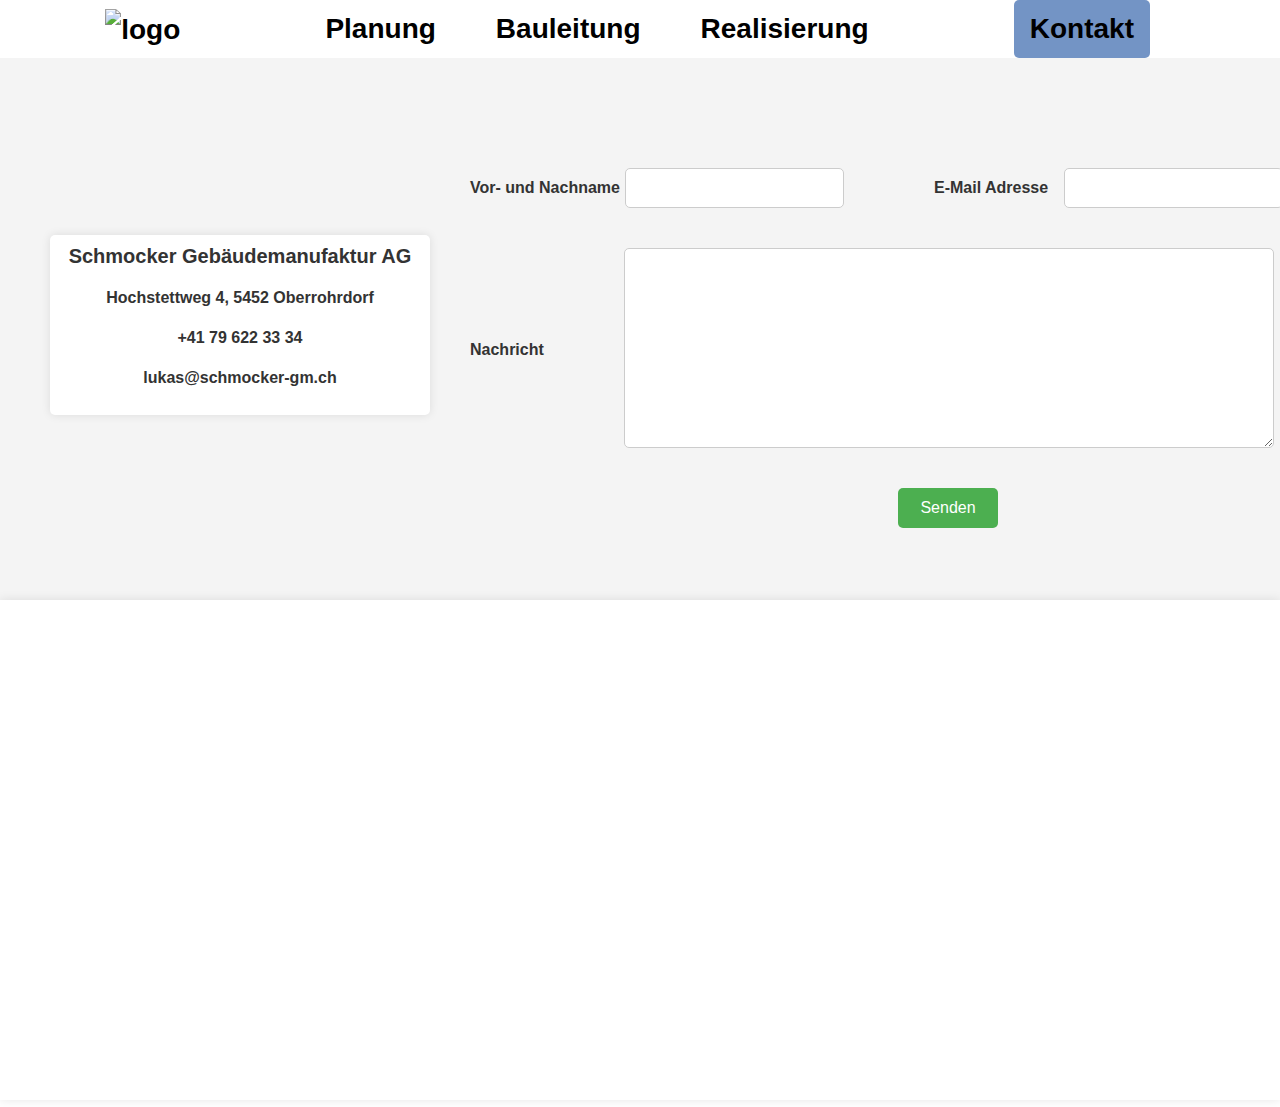
==== commit ccdeb7ff: "Merge 61b5aecd313a69f2f42b2c1a7a2dca1a2cde543f into 4901f2b6cec2cba0b351b0721b7e81048506dcdf" ====
--- a/src/kontakt.html
+++ b/src/kontakt.html
@@ -10,10 +10,10 @@
     <!-- Подключение CSS файла -->
     <link rel="stylesheet" href="https://stackpath.bootstrapcdn.com/bootstrap/4.3.1/css/bootstrap.min.css">
     <link rel="stylesheet" href="css/styles.css">
-    <link rel="stylesheet" href="css/menu.css">
+    <!-- <link rel="stylesheet" href="css/menu.css"> -->
     <link rel="stylesheet" href="css/kontakt.css">
     <link rel="stylesheet" href="css/kontakt_footer.css">
-    <link rel="stylesheet" href="css/media_kontakt.css"> 
+    <link rel="stylesheet" href="css/mediakontakt.css"> 
 </head>
 
 <body>
--- a/src/css/kontakt.css
+++ b/src/css/kontakt.css
@@ -1,3 +1,146 @@
+
+/* /* .header {
+    /* position: fixed;   */
+/*         top: 0;
+    } // Add this closing curly brace
+    width: auto; 
+    height: 120px;
+    z-index: 100;
+ */
+ */
+
+/* .menu {
+    position: fixed;  
+    display: flex;
+    align-items: center;
+    font-style: normal;
+    list-style-type: none;
+    font-weight: bold;
+    background-color: rgba(165, 157, 157, 1);
+    top: 0;
+    width: 100%; 
+    height: 140px;
+    z-index: 100;
+} */
+
+.menu .menu_link {
+    /* position: fixed;   */
+    top: 0;
+    width: 100vh; 
+    height: 120px;
+    z-index: 100;
+}
+
+
+ul.menu {
+    position: fixed;  
+    display: flex;
+    align-items: center;
+    font-style: normal;
+    list-style-type: none;
+    font-weight: bold;
+    padding: 0;
+    margin-top: 0;
+    background-color: rgb(255, 255, 255);
+    top: 0;
+    width: 100%; 
+   /*  height: 120px; */
+    z-index: 100;
+}
+
+.menu .menu_link {
+    color: #000000;
+    font-size: 28px;
+    margin: 0 40px 0 20px; /* Измените это свойство */
+    list-style-type: none;
+}
+
+.menu .menu_item, .menu .menu_item_kontakt {
+    display: inline-block;
+   /*  margin-left: 20px; */
+}
+
+.menu .menu_item_kontakt {
+    margin-left: 50px;
+    margin-right: autox; 
+} 
+
+li.header_logo {
+    margin: 0 auto 0 auto; /* Добавьте это свойство */
+}
+
+.header_logo img {
+    width: 300px;
+    height: auto;
+}
+
+/* .header:hover .header_logo img {
+    transform: scale(1);
+}
+ */
+.button {
+    display: inline-block;
+    background-color: #2155a3a1; /* Цвет фона */
+    color: white; /* Цвет текста */
+    padding: 8px 16px;  /* Отступы внутри кнопки */
+   /*  margin: 0 0 0 5px; */  /* Отступы вокруг кнопки */
+    border: none; /* Убираем рамку */
+    cursor: pointer; /* Делаем курсор в виде руки при наведении */
+    width: auto; /* Ширина кнопки */
+    text-align: center; /* Выравнивание текста по центру */
+    /* transition-duration: 0.4s;  *//* Длительность эффекта наведения */
+    text-decoration: none; /* Убираем подчеркивание текста */
+    border-radius: 5px; /* Добавьте это свойство */
+}
+
+.button:hover {
+    background-color: 2155a3a1; /* Цвет фона при наведении */
+    color: white; /* Цвет текста при наведении */
+    list-style-type: none;
+}
+    
+
+
+
+
+.menu .menu_item_kontakt {
+    margin-left: auto;  
+    margin-right: 90px;
+} 
+
+.header_logo {
+    margin: 0 450px 10px 50px; /* Добавьте это свойство */
+}
+
+.header_logo img {
+    width: auto;
+    height: 120px;
+}
+
+/* .header:hover .header_logo img {
+    transform: scale(1);
+}
+ */
+.button {
+    display: inline-block;
+    background-color: #2155a3a1; /* Цвет фона */
+    color: white; /* Цвет текста */
+    padding: 8px 16px;  /* Отступы внутри кнопки */
+   /*  margin: 0 0 0 5px; */  /* Отступы вокруг кнопки */
+    border: none; /* Убираем рамку */
+    cursor: pointer; /* Делаем курсор в виде руки при наведении */
+    width: auto; /* Ширина кнопки */
+    text-align: center; /* Выравнивание текста по центру */
+    /* transition-duration: 0.4s;  *//* Длительность эффекта наведения */
+    text-decoration: none; /* Убираем подчеркивание текста */
+    border-radius: 5px; /* Добавьте это свойство */
+}
+
+.button:hover {
+    background-color: 2155a3a1; /* Цвет фона при наведении */
+    color: white; /* Цвет текста при наведении */
+}
+
 .allpagekontakt {
     display: flex;
     background-color: #f4f4f4;
@@ -10,7 +153,7 @@
 
 div.kontaktformall {
     display: flex;
-    margin: 200px 20px 300px 600px;
+    margin: 200px 20px 300px 450px;
     flex-direction: column;
     align-items: center;
     justify-content: center;
@@ -35,11 +178,11 @@
 
 div.kontakt-info {
     display: flex; 
-    margin: 170px 0 0 50px;
+    margin: 50px 0 0 50px;
     justify-content: center; 
     align-items: center;
-    width: 450px;
-    height: 250px;
+    width: 380px;
+    height: 180px;
     background-color: #ffffff;
     font-size: 16px;
     font-weight: bold;
@@ -59,6 +202,7 @@
 .name {
     display: flex;
     align-items: center;
+    margin-right: 85px;
 }
 
 .name-label, .name-input {
@@ -88,9 +232,9 @@
 .kontakt-info {
     /* display: flex; */
     margin: 10px 0 200px 50px; 
-    width: 330px;
-    height: 230px; 
-    padding: 20px;
+    width: 250px;
+    height: 150px; 
+    padding: 10px;
     background-color: #fff;
     box-shadow: 0 0 10px rgba(0, 0, 0, 0.1);
     border-radius: 5px;
@@ -102,10 +246,10 @@
 
 
 h2 {
-    font-size: 24px;
+    font-size: 20px;
     font-weight: bold;
     color: #333;
-    padding:  0 0 20px 0;
+    padding:  0 0 10px 0;
     align-items: center;
     text-align: center;
 
@@ -130,34 +274,52 @@
 }
 
 .input-row .name-label {
-    width: 200px;
-    height: 10px; 
+    width: 150px;
+    height: 40px; 
     margin: 5px 5px 0 0;
 }
 
 .input-row .name-label, .input-row .email-label, .input-row {
     display: flex;
     align-items: center;
+   
+}
+
+.input-row  {
+    display: flex;
+    align-content: center;
+    justify-content: spase-between;
+    flex-wrap: nowrap;
+    flex-direction: row;
+    width: auto;
 }
 
 .input-row .email-label {
-    width: 150px;
-    height: 10px; 
+    width: 125px;
+    height: 40px; 
     margin-left: 50px;
-    margin: 5px 5px 0 50px;
-}
-
-
-
-.input-row .name-input, .input-row .email-input {
-    width: 400px;
+    margin: 5px 5px 0 0;
+}
+
+
+
+.input-row .name-input,  {
+    width: 219px;
     height: 40px;
-    padding: 0 10px;
-    margin: 5px 5px 0 0px;
+    
+    margin: 5px 5px 0 auto;
     border: 1px solid #ccc;
     border-radius: 5px;
 }
 
+.input-row .email-input, .input-row .name-input {
+    width: 219px;
+    height: 40px;
+   
+    margin: 5px 5px 0 auto;
+    border: 1px solid #ccc;
+    border-radius: 5px;
+}
 
 
 
@@ -169,13 +331,13 @@
 
 }
 .message-label {
-    width: 75px;
+    width: 26px;
     height: 40px; 
     margin: 130px 38px 0 0;
 }
 
 .message-input {
-    width: 1300px;
+    width: 650px;
     height: 200px;
     margin: 40px 5px 20px 90px;
     border: 1px solid #ccc;
@@ -187,8 +349,10 @@
     display: flex;
     justify-content: center;
     align-items: center;
-    
-    margin-left: 200px;
+    margin-left: 153px;
+    width: 650px;
+    
+    
     }
 
 
--- a/src/css/kontakt_footer.css
+++ b/src/css/kontakt_footer.css
@@ -0,0 +1,11 @@
+.footer {
+height: 100%;
+
+}
+
+iframe {
+    width: 100%; /* Занимает всю ширину родительского элемента */
+    height: 500px; /* Высота карты */
+    border: none; /* Убираем границу */
+    box-shadow: 0 0 10px rgba(0, 0, 0, 0.1); /* Добавляем тень */
+}--- a/src/css/mediakontakt.css
+++ b/src/css/mediakontakt.css
@@ -0,0 +1,220 @@
+@media (max-width: 1200px) {
+    .allpagekontakt {
+        display: flex; 
+        flex-direction: column;
+        position: relative;
+        height: 755px;
+        
+       
+    }  
+
+    .input-row .email-input, .input-row .name-input {
+        width: 400px;
+        
+       
+        
+    }
+
+    div .kontakt-info {
+        position: absolute;
+        left: 250px;
+        top: 50px;
+    }
+   
+    .header_logo img  {
+        height: 50px;
+        width: auto;
+    }
+
+    
+    ul.menu {
+        height: 55px;
+        padding: 0px ;
+        margin-top: 0;
+    }
+
+    
+    .menu .menu_link {
+        color: #000000;
+        font-size: 16px;
+        margin: 0 40px 0 20px; /* Измените это свойство */
+        list-style-type: none;
+    }
+
+    .kontaktformall {
+        position: absolute;
+        top: 200px;
+    }
+}
+ 
+
+/*    .container  section .carousel {
+        display: flex;
+        justify-content: center;
+    } */
+
+
+@media (max-width: 991px) {
+
+    div .kontakt-info {
+        position: absolute;
+        left: 50px;
+        top: 50px;
+    }
+
+    .message-label {
+        
+        width: 60px;
+    }
+
+    .input-row .name-label, .input-row .email-label  {
+        width: 180px;
+    }
+  
+    div .input-row {
+    display: flex;
+    flex-direction: column;
+    align-items: center;
+    align-items:flex-start
+   }
+
+   .message-input {
+    width: 400px;
+   }
+
+}
+
+
+@media (max-width: 767px) {
+        .header_logo img  {
+                height: 30px;
+                width: auto;
+        }
+    
+        ul.menu {
+            height: 10px;
+            padding: 20px 15px;
+            
+        }
+        .menu .menu_link {
+            color: #000000;
+            font-size: 10px;
+            list-style-type: none;
+            color: #000000;
+            margin: 0 20px 0 10px; /* Измените это свойство */
+            list-style-type: none;
+        }
+       
+        
+
+       
+    }
+        
+    
+    @media (max-width: 575px) {
+    ul.menu { 
+            position: fixed;
+            flex-direction: column;
+            justify-content: center;
+            align-items: center;
+            text-align: center;
+            top: 0;
+            left: -100%;   
+            width: 60%;
+            height: 100vh;
+            padding: 20px 15px;
+            background-color: rgba(0, 0, 0, .8);
+            transition: 0.6s all; 
+            margin-top: 0;
+        }
+    
+    ul.menu_active {
+            left: 0;
+        }  
+    
+    .menu .hamburger {
+        display: block;
+        position: fixed;
+        top: 20px;
+        right: 10px;
+        transform: translateY(-50%);
+        cursor: pointer;
+        z-index: 1000;
+        width: 20px;
+        height: 20px;
+       /*  margin-top: 10px; */
+    }
+    
+    .hamburger span {
+        display: block;
+        width: 100%;
+        height: 2px;
+        background-color: #000000;
+        margin-bottom: 2px;
+        transition: 0.5s all; 
+    }
+    
+    .hamburger_active span {
+        margin-bottom: -2px;
+    }
+    
+    .hamburger_active span:nth-child(1) {
+        transform: translateY(2px) rotate(-45deg);
+    }
+    
+    .hamburger_active span:nth-child(2) {
+        display: none;
+    }
+    
+    .hamburger_active span:nth-child(3) {
+        transform: translateY(2px) rotate(45deg);
+    }
+    
+    
+    .header_logo img {
+        height: 60px;
+        width: auto;
+        margin-top: 0;
+    }
+    
+    .menu .menu_item, .menu .menu_item_kontakt, .menu .menu_link {
+        color: #ffffff;
+        font-size: 16px;
+        margin: 20px 0;
+    }
+    section .carousel {
+        display: flex;
+        justify-content: center;
+    }
+    
+    .prev, .next, .carousel-caption {
+        display: none;
+    }
+    
+    .carousel-item img, .carousel-item.active img {
+        width: 100%;
+        height: 100%;
+        object-fit: cover; /* Это свойство гарантирует, что изображения будут масштабироваться так, чтобы заполнить область карусели, сохраняя при этом свои пропорции */
+    }
+    div .my-flex-block-text {
+        font-size: 8px;
+    }
+    div .kontakt-info {
+        width: 300px;
+        margin-top: 0;
+        
+    }
+    h2 {
+        font-size: 16px;
+    }
+
+    p {
+        font-size: 12px;
+    }
+
+    .message-input {
+        width: 220px;
+       }
+    
+} 
+    